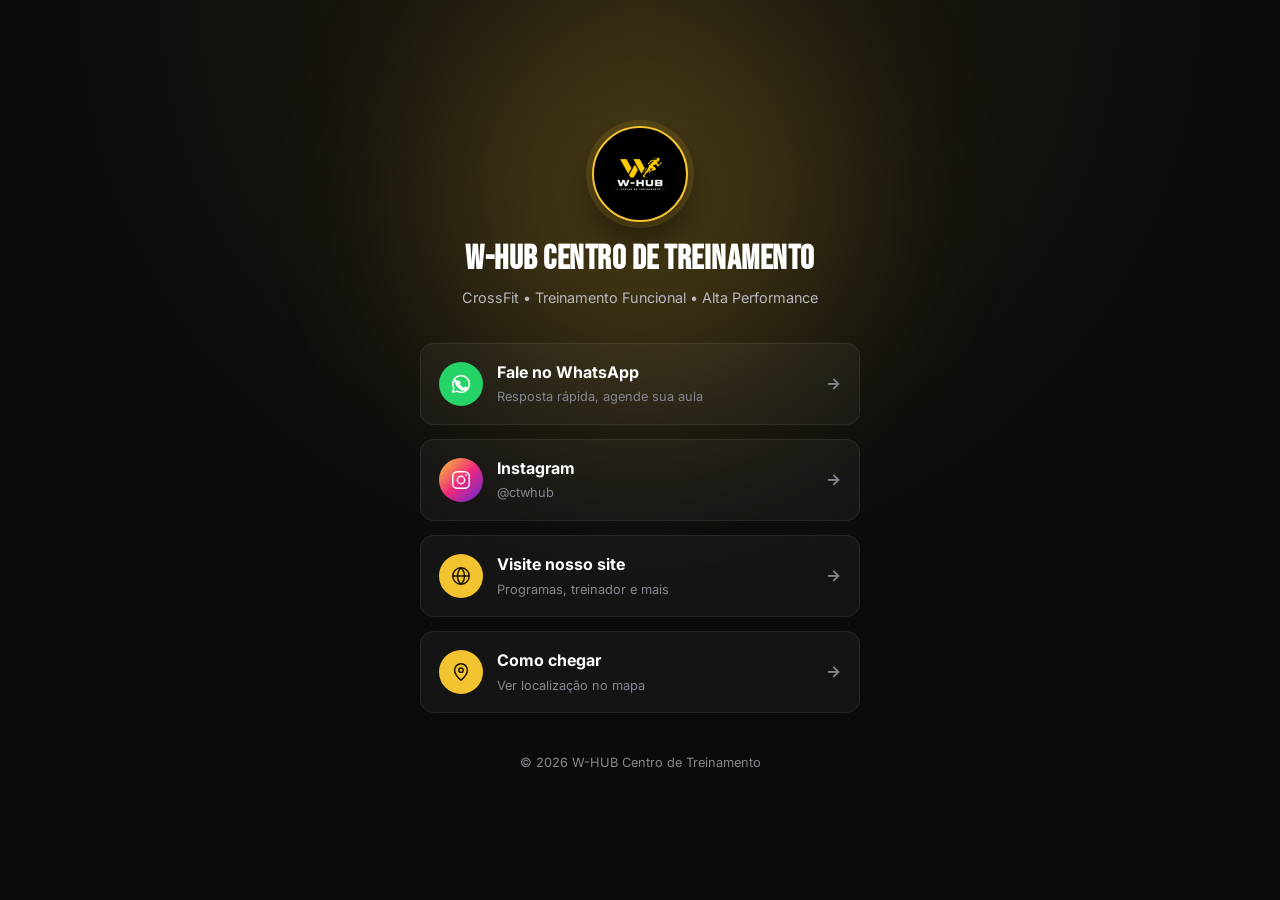
==== links.html @ 791f8880 "Inverte ordem das secoes Comunidade e Treinador; adiciona pagina Links (link-in-bio)" ====
<!DOCTYPE html>
<html lang="pt-BR">
<head>
<meta charset="UTF-8">
<meta name="viewport" content="width=device-width, initial-scale=1.0">
<title>Links | W-HUB Centro de Treinamento</title>
<meta name="description" content="Todos os links úteis da W-HUB Centro de Treinamento: WhatsApp, Instagram, site e localização.">
<link rel="icon" href="assets/img/logo-transparente.png">
<link rel="preconnect" href="https://fonts.googleapis.com">
<link rel="preconnect" href="https://fonts.gstatic.com" crossorigin>
<link href="https://fonts.googleapis.com/css2?family=Bebas+Neue&family=Inter:wght@400;500;600;700;800&display=swap" rel="stylesheet">
<link rel="stylesheet" href="css/styles.css">
<link rel="stylesheet" href="css/links.css">
</head>
<body class="links-page">

<div class="links__glow" aria-hidden="true"></div>

<main class="links">
  <img src="assets/img/logo-transparente.png" alt="W-HUB Centro de Treinamento" class="links__avatar">
  <h1 class="links__name">W-HUB Centro de Treinamento</h1>
  <p class="links__tag">CrossFit &bull; Treinamento Funcional &bull; Alta Performance</p>

  <nav class="links__list">
    <a class="links__item links__item--whatsapp" href="https://wa.me/5564996183179?text=Ol%C3%A1%2C%20vim%20pelo%20link%20da%20bio!" target="_blank" rel="noopener">
      <span class="links__icon">
        <svg viewBox="0 0 24 24" fill="none"><path d="M12 3a9 9 0 0 0-7.8 13.4L3 21l4.7-1.2A9 9 0 1 0 12 3Z" stroke="currentColor" stroke-width="1.6" stroke-linejoin="round"/><path d="M8.5 8.7c.2-.6.6-.6 1-.6h.5c.2 0 .5 0 .7.5s.7 1.7.8 1.9c.1.2.1.4 0 .6-.1.2-.2.3-.4.5-.2.2-.4.4-.2.7.2.4 1 1.5 2 2.3 1.1.9 1.7 1.1 2 1.2.3.1.5.1.6-.1.2-.2.6-.7.8-1 .2-.2.4-.2.6-.1.2.1 1.6.8 1.9 1 .3.1.5.2.6.3.1.2.1 1-.3 1.8-.3.9-1.9 1.6-2.6 1.7-.7.1-1.3.2-2.6-.2-.9-.2-2.5-.8-4.5-2.6-2.3-2-3.5-4.2-3.7-4.6-.2-.5-1-1.5-1-2.9 0-1.3.7-2 1-2.3Z" fill="currentColor"/></svg>
      </span>
      <span class="links__text">
        <strong>Fale no WhatsApp</strong>
        <small>Resposta rápida, agende sua aula</small>
      </span>
      <span class="links__arrow">→</span>
    </a>

    <a class="links__item links__item--instagram" href="https://instagram.com/ctwhub" target="_blank" rel="noopener">
      <span class="links__icon">
        <svg viewBox="0 0 24 24" fill="none"><rect x="3" y="3" width="18" height="18" rx="5" stroke="currentColor" stroke-width="1.6"/><circle cx="12" cy="12" r="4" stroke="currentColor" stroke-width="1.6"/><circle cx="17.5" cy="6.5" r="1" fill="currentColor"/></svg>
      </span>
      <span class="links__text">
        <strong>Instagram</strong>
        <small>@ctwhub</small>
      </span>
      <span class="links__arrow">→</span>
    </a>

    <a class="links__item links__item--site" href="index.html">
      <span class="links__icon">
        <svg viewBox="0 0 24 24" fill="none"><circle cx="12" cy="12" r="9" stroke="currentColor" stroke-width="1.6"/><path d="M3 12h18M12 3c2.5 2.5 3.8 5.7 3.8 9s-1.3 6.5-3.8 9c-2.5-2.5-3.8-5.7-3.8-9S9.5 5.5 12 3Z" stroke="currentColor" stroke-width="1.6"/></svg>
      </span>
      <span class="links__text">
        <strong>Visite nosso site</strong>
        <small>Programas, treinador e mais</small>
      </span>
      <span class="links__arrow">→</span>
    </a>

    <a class="links__item links__item--map" href="https://maps.app.goo.gl/DdHtDX8jve7Gozn39" target="_blank" rel="noopener">
      <span class="links__icon">
        <svg viewBox="0 0 24 24" fill="none"><path d="M12 21s-7-6.1-7-11a7 7 0 1 1 14 0c0 4.9-7 11-7 11Z" stroke="currentColor" stroke-width="1.6" stroke-linejoin="round"/><circle cx="12" cy="10" r="2.4" stroke="currentColor" stroke-width="1.6"/></svg>
      </span>
      <span class="links__text">
        <strong>Como chegar</strong>
        <small>Ver localização no mapa</small>
      </span>
      <span class="links__arrow">→</span>
    </a>
  </nav>

  <footer class="links__footer">
    <p>&copy; 2026 W-HUB Centro de Treinamento</p>
  </footer>
</main>

</body>
</html>
---- css/styles.css ----
/* ===== Tokens ===== */
:root{
  --bg: #0b0b0c;
  --bg-alt: #131316;
  --navy: #10182b;
  --navy-light: #16213e;
  --yellow: #f4c430;
  --yellow-dark: #d9ab12;
  --white: #ffffff;
  --gray: #b7b7bd;
  --gray-dim: #86868f;
  --border: rgba(255,255,255,0.08);
  --radius: 14px;
  --shadow: 0 20px 50px rgba(0,0,0,0.45);
  --font-display: "Bebas Neue", "Arial Narrow", sans-serif;
  --font-body: "Inter", system-ui, -apple-system, sans-serif;
  --container: 1180px;
}

*,*::before,*::after{ box-sizing: border-box; }
html{ scroll-behavior: smooth; }
body{
  margin:0;
  background: var(--bg);
  color: var(--white);
  font-family: var(--font-body);
  line-height: 1.6;
  -webkit-font-smoothing: antialiased;
  overflow-x: hidden;
}
body.nav-locked{ overflow: hidden; }
img,video{ max-width:100%; display:block; }
a{ color:inherit; text-decoration:none; }
ul{ list-style:none; margin:0; padding:0; }
h1,h2,h3{ font-family: var(--font-display); letter-spacing: 0.5px; line-height:1.05; margin:0; }
h2{ font-size: clamp(2rem, 4vw, 2.9rem); }
h3{ font-size: 1.4rem; }
p{ margin:0; }

.container{
  width:100%;
  max-width: var(--container);
  margin: 0 auto;
  padding: 0 24px;
}

/* ===== Buttons ===== */
.btn{
  --cut: 14px;
  display:inline-flex;
  align-items:center;
  justify-content:center;
  gap:8px;
  padding: 15px 30px;
  font-weight: 900;
  font-size: 0.92rem;
  letter-spacing: 0.8px;
  text-transform: uppercase;
  border: none;
  position: relative;
  isolation: isolate;
  overflow: hidden;
  clip-path: polygon(0 0, calc(100% - var(--cut)) 0, 100% var(--cut), 100% 100%, var(--cut) 100%, 0 calc(100% - var(--cut)));
  transition: transform .25s ease, box-shadow .25s ease, background .25s ease, color .25s ease;
  cursor:pointer;
  white-space: nowrap;
}
.btn::before{
  content:"";
  position: absolute;
  inset: 3px;
  clip-path: polygon(0 0, calc(100% - (var(--cut) - 3px)) 0, 100% calc(var(--cut) - 3px), 100% 100%, calc(var(--cut) - 3px) 100%, 0 calc(100% - (var(--cut) - 3px)));
  pointer-events: none;
  z-index: 1;
}
.btn::after{
  content:"";
  position: absolute;
  top: 0; left: -75%;
  width: 45%; height: 100%;
  background: linear-gradient(115deg, transparent 0%, rgba(255,255,255,0.7) 50%, transparent 100%);
  transform: skewX(-22deg);
  transition: left .7s ease;
  pointer-events: none;
  z-index: 3;
}
.btn:hover::after{ left: 130%; }
.btn--primary{
  background: linear-gradient(150deg, #fff4c2 0%, #ffe066 22%, var(--yellow) 55%, #d99e10 85%, var(--yellow-dark) 100%);
  color: #171200;
  text-shadow: 0 1px 0 rgba(255,255,255,0.35);
  box-shadow:
    0 14px 30px rgba(244,196,48,0.4),
    0 2px 0 rgba(255,255,255,0.5) inset,
    0 -3px 6px rgba(23,18,0,0.25) inset;
}
.btn--primary::before{ border: 1px solid rgba(23,18,0,0.25); }
.btn--primary:hover{
  transform: translateY(-3px);
  box-shadow:
    0 20px 38px rgba(244,196,48,0.55),
    0 2px 0 rgba(255,255,255,0.55) inset,
    0 -3px 6px rgba(23,18,0,0.3) inset;
}
.btn--outline{
  background: rgba(255,255,255,0.05);
  color: var(--white);
  box-shadow: 0 2px 0 rgba(255,255,255,0.08) inset;
}
.btn--outline::before{ border: 1.5px solid rgba(255,255,255,0.5); }
.btn--outline:hover{
  background: rgba(255,255,255,0.1);
  transform: translateY(-3px);
  box-shadow: 0 12px 26px rgba(0,0,0,0.35), 0 2px 0 rgba(255,255,255,0.12) inset;
}
.btn--outline:hover::before{ border-color: var(--white); }
.btn--lg{ padding: 17px 36px; font-size: 1.02rem; }

.eyebrow{
  display:inline-block;
  color: var(--yellow);
  font-weight: 700;
  font-size: 0.8rem;
  letter-spacing: 2.5px;
  text-transform: uppercase;
  margin-bottom: 10px;
}
.eyebrow--light{ color: var(--yellow); text-shadow: 0 2px 10px rgba(0,0,0,0.65); }

.link-arrow{
  color: var(--yellow);
  font-weight: 700;
  font-size: 0.95rem;
  transition: gap .2s ease, opacity .2s ease;
}
.link-arrow:hover{ opacity: 0.8; }

.section-head{ text-align:center; max-width: 640px; margin: 0 auto 48px; }
.section-head__desc{ color: var(--gray); margin-top: 12px; font-size: 1.05rem; }

/* ===== Reveal animation ===== */
.reveal{
  opacity: 0;
  transform: translateY(28px);
  transition: opacity .7s ease, transform .7s ease;
}
.reveal.is-visible{ opacity: 1; transform: translateY(0); }

/* ===== Header ===== */
.header{
  position: fixed;
  top:0; left:0; right:0;
  z-index: 1000;
  padding: 18px 0;
  background: transparent;
  transition: background .3s ease, padding .3s ease, box-shadow .3s ease;
}
.header.is-scrolled{
  background: rgba(11,11,12,0.92);
  backdrop-filter: blur(10px);
  padding: 12px 0;
  box-shadow: 0 8px 24px rgba(0,0,0,0.35);
  border-bottom: 1px solid var(--border);
}
.header__inner{
  display:flex;
  align-items:center;
  justify-content: space-between;
  gap: 24px;
}
.logo{ display:inline-block; }
.logo img{
  height: 44px;
  width: auto;
  opacity: 0;
  will-change: opacity;
}
.nav{
  display:flex;
  align-items:center;
  gap: 32px;
  margin: 0 auto;
}
.nav__link{
  font-size: 0.92rem;
  font-weight: 600;
  color: var(--gray);
  transition: color .2s ease;
  position: relative;
}
.nav__link:hover{ color: var(--white); }
.nav__link::after{
  content:"";
  position:absolute; left:0; bottom:-6px;
  width:0; height:2px; background: var(--yellow);
  transition: width .25s ease;
}
.nav__link:hover::after{ width:100%; }

.header__cta{ padding: 11px 22px; font-size: 0.88rem; }

.nav__toggle{
  display:none;
  flex-direction:column;
  justify-content:center;
  gap:5px;
  width: 42px; height:42px;
  background: rgba(255,255,255,0.06);
  border:1px solid var(--border);
  border-radius: 8px;
  cursor:pointer;
}
.nav__toggle span{
  display:block;
  width: 20px; height:2px;
  background: var(--white);
  margin: 0 auto;
  transition: transform .25s ease, opacity .25s ease;
}
.nav__toggle.is-open span:nth-child(1){ transform: translateY(7px) rotate(45deg); }
.nav__toggle.is-open span:nth-child(2){ opacity:0; }
.nav__toggle.is-open span:nth-child(3){ transform: translateY(-7px) rotate(-45deg); }

/* ===== Hero ===== */
.hero{
  position: relative;
  min-height: 100vh;
  display: flex;
  align-items: center;
  overflow: hidden;
  background: var(--bg);
}
.hero__video{
  position: absolute; inset: 0;
  width: 100%; height: 100%;
  object-fit: cover;
  object-position: center center;
  z-index: 0;
}
@media (max-width: 760px){
  /* a foto é bem larga e o atleta fica à direita do quadro; num recorte
     estreito de celular, o centro puro mostra só a perna dele */
  .hero__video{ object-position: 74% 20%; }
}
.hero__overlay{
  position: absolute; inset: 0;
  background:
    linear-gradient(100deg, rgba(11,11,12,0.78) 0%, rgba(11,11,12,0.45) 40%, rgba(11,11,12,0.14) 64%, rgba(11,11,12,0.05) 100%),
    linear-gradient(180deg, rgba(11,11,12,0.32) 0%, rgba(11,11,12,0) 30%, rgba(11,11,12,0) 66%, rgba(11,11,12,0.55) 100%);
  z-index: 1;
}
.hero__glow{
  position: absolute;
  top: 6%; right: 4%;
  width: 44vw; max-width: 600px; aspect-ratio: 1/1;
  background: radial-gradient(circle, rgba(244,196,48,0.4) 0%, rgba(244,196,48,0.1) 45%, transparent 72%);
  filter: blur(50px);
  z-index: 1;
  animation: backstageGlow 5s ease-in-out infinite;
}

.hero__row{
  position: relative;
  z-index: 3;
  display: flex;
  align-items: center;
  justify-content: space-between;
  gap: 50px;
  padding-top: 90px;
}
.hero__content{
  flex: 1 1 560px;
  max-width: 640px;
}

/* -- vitrine de vídeo que "voa" do hero para os pilares -- */
.showcase-slot{
  position: relative;
  flex: 0 0 auto;
  width: min(280px, 30vw);
  min-width: 220px;
  aspect-ratio: 9/16;
}
#pillarsSlot{
  width: min(330px, 34vw);
  min-width: 250px;
}
.flying-card{
  position: relative;
  width: 100%;
  height: 100%;
  animation: backstageFloat 5s ease-in-out infinite;
}
.flying-card.is-flying{
  position: fixed;
  top: 0; left: 0;
  margin: 0;
  animation: none;
  z-index: 500;
  will-change: transform;
}
.flying-card__glow{
  position: absolute;
  inset: -10%;
  background: radial-gradient(circle, rgba(244,196,48,0.35) 0%, rgba(244,196,48,0.08) 45%, transparent 72%);
  filter: blur(30px);
  z-index: 0;
  animation: backstageGlow 4s ease-in-out infinite;
}
.flying-card__frame{
  position: absolute;
  inset: 0;
  z-index: 1;
  padding: 3px;
  border-radius: 28px;
  isolation: isolate;
}
.flying-card__frame::before{
  content:"";
  position: absolute;
  inset: -3px;
  border-radius: inherit;
  background: conic-gradient(from 0deg, var(--yellow), transparent 25%, transparent 65%, var(--yellow-dark), var(--yellow));
  animation: backstageSpin 5s linear infinite;
  z-index: -1;
}
.flying-card__frame-inner{
  position: relative;
  width:100%; height:100%;
  border-radius: 25px;
  overflow: hidden;
  background: #000;
  box-shadow: 0 25px 60px rgba(0,0,0,0.55);
}
.flying-card__frame-inner video{ width:100%; height:100%; object-fit:cover; }
.flying-card__frame-inner::after{
  content:"";
  position:absolute; inset:0;
  background: radial-gradient(ellipse at center, transparent 55%, rgba(0,0,0,0.55) 100%);
  pointer-events:none;
}
.flying-card__badge{
  position:absolute;
  top: 14px; left: 14px;
  z-index: 2;
  display:flex; align-items:center; gap:7px;
  background: rgba(0,0,0,0.55);
  backdrop-filter: blur(6px);
  border: 1px solid rgba(255,255,255,0.15);
  color: var(--white);
  font-size: 0.62rem;
  font-weight: 800;
  letter-spacing: 1px;
  text-transform: uppercase;
  padding: 5px 11px;
  border-radius: 999px;
}
.flying-card__badge .dot{
  width:6px; height:6px;
  border-radius:50%;
  background: #ff3b3b;
  box-shadow: 0 0 8px #ff3b3b;
  animation: backstagePulseDot 1.4s ease-in-out infinite;
}
.flying-card__corner{
  position:absolute;
  width: 28px; height: 28px;
  border: 2px solid var(--yellow);
  opacity: 0.75;
  z-index: 0;
}
.flying-card__corner--tl{ top:-12px; left:-12px; border-right:none; border-bottom:none; border-radius: 8px 0 0 0; }
.flying-card__corner--br{ bottom:-12px; right:-12px; border-left:none; border-top:none; border-radius: 0 0 8px 0; }

@media (max-width: 560px){
  .showcase-slot{ width: min(220px, 58vw); min-width: 190px; }
  #pillarsSlot{ width: min(250px, 64vw); min-width: 210px; }
}
.hero-logo{
  height: clamp(64px, 8vw, 108px);
  width: auto;
  margin-bottom: 28px;
  filter: drop-shadow(0 14px 30px rgba(0,0,0,0.55));
  will-change: opacity, transform;
}
.hero__title{
  font-size: clamp(2.8rem, 7vw, 5.4rem);
  color: var(--white);
  text-transform: uppercase;
  text-shadow: 0 6px 24px rgba(0,0,0,0.6);
}
.hero__title br{ display:block; }
.hero__subtitle{
  color: var(--gray);
  font-size: 1.1rem;
  max-width: 520px;
  margin: 22px 0 34px;
  text-shadow: 0 2px 10px rgba(0,0,0,0.6);
}
.hero__actions{ display:flex; gap:16px; flex-wrap:wrap; }

.hero__scroll{
  position:absolute;
  bottom: 30px; left:50%;
  transform: translateX(-50%);
  z-index: 2;
  width: 26px; height:42px;
  border: 2px solid rgba(255,255,255,0.5);
  border-radius: 20px;
}
.hero__scroll span{
  position:absolute; top:6px; left:50%;
  width:4px; height:8px;
  background: var(--yellow);
  border-radius: 2px;
  transform: translateX(-50%);
  animation: scrollDot 1.6s infinite;
}
@keyframes scrollDot{
  0%{ opacity:1; top:6px; }
  70%{ opacity:0; top:20px; }
  100%{ opacity:0; top:6px; }
}

/* ===== Pillars ===== */
.pillars{
  position: relative;
  overflow: hidden;
  background: var(--bg);
  padding: 90px 0;
  border-bottom: 1px solid var(--border);
}
.pillars__glow{
  position: absolute;
  top: -20%; right: -8%;
  width: 46vw; max-width: 560px; aspect-ratio: 1/1;
  background: radial-gradient(circle, rgba(244,196,48,0.12) 0%, transparent 70%);
  filter: blur(60px);
  z-index: 0;
  pointer-events: none;
}
.pillars__row{
  position: relative;
  z-index: 2;
  display: flex;
  align-items: center;
  justify-content: space-between;
  gap: 50px;
}
.pillars__icons{
  flex: 1 1 auto;
  display:grid;
  grid-template-columns: repeat(2, 1fr);
  gap: 32px 40px;
}
.pillar__icon{
  width: 52px; height:52px;
  color: var(--yellow);
  margin-bottom: 18px;
}
.pillar h3{ margin-bottom: 10px; font-family: var(--font-body); font-weight:800; font-size:1.15rem; letter-spacing:0; text-transform: none; }
.pillar p{ color: var(--gray); font-size: 0.95rem; }

/* ===== Programs ===== */
.programs{ background: var(--bg-alt); padding: 100px 0; }
.programs__grid{
  display:grid;
  grid-template-columns: repeat(4, 1fr);
  gap: 24px;
}
.program-card{
  background: var(--bg);
  border: 1px solid var(--border);
  border-radius: var(--radius);
  overflow:hidden;
  transition: transform .3s ease, box-shadow .3s ease, border-color .3s ease;
}
.program-card:hover{
  transform: translateY(-8px);
  box-shadow: var(--shadow);
  border-color: rgba(244,196,48,0.35);
}
.program-card__img{ height: 190px; overflow:hidden; }
.program-card__img img{ width:100%; height:100%; object-fit:cover; transition: transform .5s ease; }
.program-card:hover .program-card__img img{ transform: scale(1.08); }
.program-card__body{ padding: 22px; }
.program-card__body h3{ font-family: var(--font-body); font-weight:800; font-size:1.15rem; letter-spacing:0; text-transform:none; margin-bottom:10px; }
.program-card__body p{ color: var(--gray); font-size: 0.92rem; margin-bottom: 16px; min-height: 66px; }

/* ===== Transformation (antes/depois) ===== */
.transformation{ background: var(--bg); padding: 110px 0; overflow: hidden; }
.transformation__compare{
  display:flex;
  align-items:center;
  justify-content:center;
  gap: 36px;
  max-width: 1080px;
  margin: 0 auto;
}
.transformation__frame{
  margin:0;
  flex: 1;
  position:relative;
  border-radius: var(--radius);
  overflow:hidden;
  border: 1px solid var(--border);
  box-shadow: 0 30px 60px rgba(0,0,0,0.5);
  background: #000;
  transition: transform .4s ease, box-shadow .4s ease, border-color .4s ease;
}
.transformation__frame:hover{
  transform: translateY(-6px);
  box-shadow: 0 40px 70px rgba(0,0,0,0.6);
  border-color: rgba(244,196,48,0.35);
}
.transformation__frame img{
  width:100%;
  aspect-ratio: 1 / 1;
  object-fit: cover;
  transition: transform .6s ease;
}
.transformation__frame:hover img{ transform: scale(1.06); }
.transformation__frame figcaption{
  position:absolute; bottom:20px; left:20px;
  background: var(--yellow);
  color:#171200;
  font-weight:800;
  font-size:0.82rem;
  letter-spacing:1.5px;
  text-transform:uppercase;
  padding: 7px 16px;
  border-radius: 999px;
  box-shadow: 0 8px 20px rgba(244,196,48,0.35);
}
.transformation__arrow{
  flex-shrink:0;
  width: 56px; height:56px;
  border-radius:50%;
  background: var(--yellow);
  color:#171200;
  display:flex; align-items:center; justify-content:center;
  box-shadow: 0 10px 26px rgba(244,196,48,0.4);
  animation: transformationArrowPulse 2.2s ease-in-out infinite;
}
@keyframes transformationArrowPulse{
  0%,100%{ transform: scale(1); }
  50%{ transform: scale(1.1); }
}

/* -- entrada em sequência, tipo apresentação -- */
.transformation__frame.reveal,
.transformation__arrow.reveal{
  opacity: 0;
  transform: translateY(80px) scale(0.92);
  transition: opacity .9s cubic-bezier(0.16,1,0.3,1), transform .9s cubic-bezier(0.16,1,0.3,1);
}
.transformation__frame.reveal.is-visible,
.transformation__arrow.reveal.is-visible{
  opacity: 1;
  transform: translateY(0) scale(1);
}
.transformation__frame.reveal:nth-of-type(1){ transition-delay: 0ms; }
.transformation__arrow.reveal{ transition-delay: 200ms; }
.transformation__frame.reveal:nth-of-type(2){ transition-delay: 380ms; }
.transformation__frame.reveal.is-visible:hover{ transform: translateY(-6px) scale(1); }
.transformation__arrow svg{ width:24px; height:24px; }

/* ===== Coach ===== */
.coach{ background: var(--bg-alt); padding: 110px 0; }
.coach__inner{
  display:grid;
  grid-template-columns: 420px 1fr;
  gap: 60px;
  align-items:center;
}

/* -- vitrine do treinador: recorte sem fundo, borda giratória, glow e "piso" -- */
.coach__showcase{
  position: relative;
  animation: backstageFloat 6s ease-in-out infinite;
}
.coach__panel{
  position: relative;
  z-index: 1;
  height: 520px;
  padding: 3px;
  border-radius: var(--radius);
  isolation: isolate;
}
.coach__panel::before{
  content:"";
  position: absolute;
  inset: -3px;
  border-radius: inherit;
  background: conic-gradient(from 0deg, var(--yellow), transparent 25%, transparent 65%, var(--yellow-dark), var(--yellow));
  animation: backstageSpin 7s linear infinite;
  z-index: -1;
}
.coach__panel-inner{
  position: relative;
  height: 100%;
  display: flex;
  align-items: flex-end;
  justify-content: center;
  overflow: hidden;
  border-radius: calc(var(--radius) - 3px);
  background:
    radial-gradient(ellipse at 58% 22%, rgba(244,196,48,0.14) 0%, transparent 62%),
    linear-gradient(160deg, #0b0b0c 0%, #151b2e 55%, #0b0b0c 100%);
  box-shadow: 0 30px 60px rgba(0,0,0,0.55);
}
.coach__glow{
  position: absolute;
  top: -4%; left: 50%;
  transform: translateX(-50%);
  width: 80%;
  aspect-ratio: 1/1;
  background: radial-gradient(circle, rgba(244,196,48,0.55) 0%, rgba(244,196,48,0.12) 50%, transparent 76%);
  filter: blur(38px);
  z-index: 0;
  animation: backstageGlow 5s ease-in-out infinite;
}
.coach__watermark{
  position: absolute;
  top: 6%; left: 50%;
  transform: translateX(-50%);
  font-family: var(--font-display);
  font-size: clamp(2.6rem, 7vw, 4.6rem);
  letter-spacing: 4px;
  color: rgba(255,255,255,0.06);
  z-index: 0;
  white-space: nowrap;
  pointer-events: none;
}
.coach__badge{
  position: absolute;
  top: 16px; left: 16px;
  z-index: 2;
  display:flex; align-items:center; gap:7px;
  background: rgba(0,0,0,0.55);
  backdrop-filter: blur(6px);
  border: 1px solid rgba(255,255,255,0.15);
  color: var(--white);
  font-size: 0.66rem;
  font-weight: 800;
  letter-spacing: 1px;
  text-transform: uppercase;
  padding: 6px 12px;
  border-radius: 999px;
}
.coach__badge .dot{
  width:7px; height:7px;
  border-radius:50%;
  background: var(--yellow);
  box-shadow: 0 0 8px var(--yellow);
  animation: backstagePulseDot 1.8s ease-in-out infinite;
}
.coach__cutout{
  position: relative;
  z-index: 1;
  height: 95%;
  width: 100%;
  object-fit: contain;
  object-position: bottom center;
  filter: drop-shadow(0 26px 30px rgba(0,0,0,0.6));
  mask-image: linear-gradient(to bottom, black 0%, black 80%, transparent 97%);
  -webkit-mask-image: linear-gradient(to bottom, black 0%, black 80%, transparent 97%);
}
.coach__floor{
  position: absolute;
  bottom: 7%; left: 50%;
  transform: translateX(-50%);
  width: 52%;
  height: 20px;
  border-radius: 50%;
  background: radial-gradient(ellipse, rgba(0,0,0,0.65) 0%, transparent 74%);
  filter: blur(2px);
  z-index: 0;
}
.coach__corner{
  position:absolute;
  width: 28px; height: 28px;
  border: 2px solid var(--yellow);
  opacity: 0.75;
  z-index: 0;
}
.coach__corner--tl{ top:-12px; left:-12px; border-right:none; border-bottom:none; border-radius: 8px 0 0 0; }
.coach__corner--br{ bottom:-12px; right:-12px; border-left:none; border-top:none; border-radius: 0 0 8px 0; }

.coach__tags{ display:flex; flex-wrap:wrap; gap:10px; margin: 18px 0 4px; }
.coach__tags span{
  padding: 6px 14px;
  border-radius: 999px;
  border: 1px solid rgba(244,196,48,0.4);
  color: var(--yellow);
  font-size: 0.76rem;
  font-weight: 700;
  letter-spacing: 0.5px;
  text-transform: uppercase;
}
.coach__text p{ color: var(--gray); font-size: 1.05rem; margin: 18px 0 28px; max-width: 520px; }

/* ===== Community ===== */
.community{ background: var(--navy); padding: 100px 0; position:relative; }
.community__inner{
  display:grid;
  grid-template-columns: 1fr 1fr;
  gap: 60px;
  align-items:center;
}
.community__intro p{ color: var(--gray); font-size: 1.05rem; margin: 18px 0 28px; max-width: 480px; }
.community__img{
  width: 100%;
  max-width: 380px;
  border-radius: var(--radius);
  border: 1px solid rgba(255,255,255,0.1);
  box-shadow: var(--shadow);
}
.community__reviews{ display:flex; flex-direction:column; gap: 18px; }
.review-card{
  background: rgba(255,255,255,0.04);
  border: 1px solid rgba(255,255,255,0.08);
  border-radius: var(--radius);
  padding: 24px;
}
.stars{ color: var(--yellow); letter-spacing: 3px; margin-bottom: 12px; font-size: 0.95rem; }
.review-card p{ color: #d8d8de; font-size: 0.95rem; font-style: italic; margin-bottom: 14px; }
.review-card__author{ font-weight: 700; font-size: 0.85rem; color: var(--yellow); text-transform: uppercase; letter-spacing: 1px; }

/* ===== About ===== */
.about{ background: var(--bg); padding: 100px 0; }
.about__inner{
  display:grid;
  grid-template-columns: 1fr 1fr;
  gap: 60px;
  align-items:center;
}
.about__img{ border-radius: var(--radius); overflow:hidden; border: 1px solid var(--border); box-shadow: var(--shadow); }
.about__img img{ width:100%; height: 420px; object-fit:cover; }
.about__text p{ color: var(--gray); font-size: 1.05rem; margin: 18px 0 22px; max-width: 520px; }
.about__list{ margin-bottom: 26px; }
.about__list li{
  color: var(--white);
  font-weight: 600;
  padding: 10px 0 10px 30px;
  position: relative;
  border-bottom: 1px solid var(--border);
}
.about__list li::before{
  content:"✓";
  position:absolute; left:0; top:10px;
  color: var(--yellow);
  font-weight:800;
}

@keyframes backstageFloat{
  0%,100%{ transform: translateY(0); }
  50%{ transform: translateY(-14px); }
}
@keyframes backstageGlow{
  0%,100%{ opacity: 0.6; transform: scale(1); }
  50%{ opacity: 1; transform: scale(1.08); }
}
@keyframes backstageSpin{
  to{ transform: rotate(360deg); }
}
@keyframes backstagePulseDot{
  0%,100%{ opacity:1; }
  50%{ opacity:.25; }
}

/* ===== Instagram feed (carrossel) ===== */
.feed{ background: var(--bg-alt); padding: 100px 0 110px; }
.feed .section-head{ margin-bottom: 50px; }
.feed__handle{ transition: color .2s ease; }
.feed__handle:hover{ color: var(--yellow); }

.feed__carousel{
  display:flex;
  align-items:center;
  gap: 18px;
  max-width: 1300px;
  margin: 0 auto;
  padding: 0 24px;
}
.feed__viewport{
  flex: 1 1 auto;
  overflow: hidden;
  padding: 24px 0;
}
.feed__track{
  display:flex;
  align-items: center;
  gap: 20px;
  transition: transform .55s cubic-bezier(0.16,1,0.3,1);
  will-change: transform;
}
.feed__slide{
  position: relative;
  flex: 0 0 auto;
  aspect-ratio: 1/1;
  border-radius: var(--radius);
  overflow: hidden;
  transform: scale(0.86);
  opacity: 0.5;
  transition: transform .55s cubic-bezier(0.16,1,0.3,1), opacity .55s ease, box-shadow .55s ease;
}
.feed__slide img, .feed__slide video{
  width:100%; height:100%; object-fit:cover;
  transition: transform .5s ease;
}
.feed__slide.is-active{
  transform: scale(1.08);
  opacity: 1;
  z-index: 2;
  box-shadow: 0 30px 60px rgba(0,0,0,0.55);
}
.feed__slide:hover img, .feed__slide:hover video{ transform: scale(1.08); }
.feed__slide--video::after{
  content:"";
  position:absolute; inset:0;
  background: rgba(0,0,0,0.15);
  pointer-events:none;
}

.feed__nav{
  flex-shrink: 0;
  width: 50px; height: 50px;
  border-radius: 50%;
  background: var(--yellow);
  color: #171200;
  border: none;
  display:flex; align-items:center; justify-content:center;
  cursor: pointer;
  box-shadow: 0 10px 24px rgba(244,196,48,0.35);
  transition: transform .25s ease, background .25s ease, opacity .25s ease, box-shadow .25s ease;
}
.feed__nav svg{ width:22px; height:22px; }
.feed__nav:hover{ background: var(--yellow-dark); transform: scale(1.08); }
.feed__nav:disabled{
  opacity: 0.3;
  cursor: not-allowed;
  box-shadow: none;
  transform: none;
}

/* ===== CTA final ===== */
.cta-final{
  background: linear-gradient(120deg, var(--navy) 0%, var(--bg) 100%);
  padding: 90px 0;
  text-align:center;
}
.cta-final__inner{ max-width: 620px; margin:0 auto; }
.cta-final h2{ margin-bottom: 16px; text-transform: uppercase; font-size: clamp(1.9rem, 4vw, 2.6rem); }
.cta-final p{ color: var(--gray); font-size: 1.05rem; margin-bottom: 30px; }

/* ===== Footer ===== */
.footer{ background: #060607; padding: 80px 0 0; border-top: 1px solid var(--border); }
.footer__grid{
  display:grid;
  grid-template-columns: 1.4fr 1fr 1fr 1fr;
  gap: 40px;
  padding-bottom: 56px;
}
.footer__logo{ height: 40px; margin-bottom: 18px; }
.footer__brand p{ color: var(--gray-dim); font-size: 0.92rem; max-width: 280px; margin-bottom: 22px; }
.footer__social{ display:flex; gap: 12px; }
.footer__social a{
  width: 38px; height:38px;
  border-radius: 50%;
  border: 1px solid var(--border);
  display:flex; align-items:center; justify-content:center;
  color: var(--gray);
  transition: background .2s ease, color .2s ease, border-color .2s ease;
}
.footer__social a svg{ width:18px; height:18px; }
.footer__social a:hover{ background: var(--yellow); color:#171200; border-color: var(--yellow); }

.footer__col h4{
  font-family: var(--font-body);
  font-weight: 800;
  font-size: 0.85rem;
  text-transform: uppercase;
  letter-spacing: 1.5px;
  color: var(--white);
  margin-bottom: 18px;
}
.footer__col{ display:flex; flex-direction:column; gap: 12px; }
.footer__col a{ color: var(--gray-dim); font-size: 0.92rem; transition: color .2s ease; }
.footer__col a:hover{ color: var(--yellow); }
.footer__final-cta{ margin-top: 8px; align-self:flex-start; padding: 10px 20px; font-size: 0.85rem; }

.footer__map{
  border-radius: var(--radius);
  overflow: hidden;
  border: 1px solid var(--border);
  filter: grayscale(0.35) contrast(0.9) brightness(0.9);
  transition: filter .3s ease;
}
.footer__map:hover{ filter: grayscale(0) contrast(1) brightness(1); }
.footer__map iframe{ display:block; }

.footer__bottom{
  border-top: 1px solid var(--border);
  padding: 22px 0;
  text-align:center;
}
.footer__bottom p{ color: var(--gray-dim); font-size: 0.82rem; }

/* ===== WhatsApp float button ===== */
.whatsapp-float{
  position: fixed;
  bottom: 24px; right: 24px;
  width: 58px; height: 58px;
  background: #25D366;
  border-radius: 50%;
  display:flex; align-items:center; justify-content:center;
  color: #fff;
  box-shadow: 0 10px 28px rgba(37,211,102,0.45);
  z-index: 999;
  transition: transform .25s ease;
  animation: floatPulse 2.6s infinite;
}
.whatsapp-float svg{ width:28px; height:28px; }
.whatsapp-float:hover{ transform: scale(1.08); }
@keyframes floatPulse{
  0%,100%{ box-shadow: 0 10px 28px rgba(37,211,102,0.45); }
  50%{ box-shadow: 0 10px 28px rgba(37,211,102,0.75); }
}

/* ===== Responsive ===== */
@media (max-width: 1024px){
  /* menu completo (6 links + CTA) não cabe com folga entre ~860-1024px;
     ativa o menu mobile já aqui, no mesmo ponto em que o resto do site
     empilha, evitando qualquer corte silencioso do header. */
  .nav{
    position: fixed;
    top: 0; right: 0;
    margin: 0;
    height: 100vh;
    width: min(320px, 80vw);
    background: rgba(11,11,12,0.98);
    backdrop-filter: blur(10px);
    flex-direction: column;
    align-items: flex-start;
    justify-content: center;
    gap: 26px;
    padding: 40px 36px;
    transform: translateX(100%);
    transition: transform .35s ease;
    border-left: 1px solid var(--border);
    z-index: 1002;
    overflow-y: auto;
  }
  .nav.is-open{ transform: translateX(0); }
  .nav__link{ font-size: 1.1rem; }
  .nav__toggle{ display:flex; position: relative; z-index: 1003; }
  .header__cta{ display:none; }

  .nav__overlay{
    position: fixed;
    inset: 0;
    background: rgba(0,0,0,0.55);
    z-index: 1001;
    opacity: 0;
    visibility: hidden;
    transition: opacity .35s ease, visibility 0s linear .35s;
  }
  .nav__overlay.is-open{
    opacity: 1;
    visibility: visible;
    transition: opacity .35s ease, visibility 0s linear 0s;
  }

  .hero__row{ flex-direction: column; text-align: center; gap: 40px; padding-top: 110px; }
  .hero__content{ flex: 0 1 auto; width: 100%; max-width: 620px; }
  .hero__actions{ justify-content: center; }
  .flying-card__corner{ display: none; }

  .pillars__row{ flex-direction: column; }
  .pillars__icons{ width: 100%; }
  #pillarsSlot{ order: -1; margin-bottom: 8px; }
  .programs__grid{ grid-template-columns: repeat(2, 1fr); }
  .coach__inner{ grid-template-columns: 1fr; }
  .coach__showcase{ max-width: 420px; margin: 0 auto; }
  .coach__panel{ height: 420px; }
  .coach__corner{ display: none; }
  .community__inner{ grid-template-columns: 1fr; }
  .about__inner{ grid-template-columns: 1fr; }
  .about__inner .about__img{ order:-1; }
  .footer__grid{ grid-template-columns: 1fr 1fr; }
}

@media (max-width: 860px){
  .transformation__compare{ flex-direction: column; }
  .transformation__arrow svg{ transform: rotate(90deg); }
}

@media (max-width: 640px){
  .pillars__icons{ grid-template-columns: 1fr; }
  .programs__grid{ grid-template-columns: 1fr; }
  .footer__grid{ grid-template-columns: 1fr; }
  .hero__actions{ flex-direction: column; align-items: stretch; }
  .hero__actions .btn{ text-align:center; }
  .coach__showcase{ max-width: 320px; }
  .coach__panel{ height: 360px; }
  .feed__carousel{ gap: 10px; padding: 0 12px; }
  .feed__nav{ width: 42px; height: 42px; }
  .feed__nav svg{ width: 18px; height: 18px; }

  /* respiro proporcional pro mobile: as seções usavam o mesmo padding
     grande do desktop (90-110px), deixando tudo apertado numa tela pequena */
  .pillars{ padding: 56px 0; }
  .programs{ padding: 64px 0; }
  .transformation{ padding: 64px 0; }
  .coach{ padding: 64px 0; }
  .community{ padding: 64px 0; }
  .about{ padding: 64px 0; }
  .feed{ padding: 64px 0 72px; }
  .cta-final{ padding: 56px 0; }
  .section-head{ margin-bottom: 34px; }
  .hero__title{ letter-spacing: 0.2px; }
  .hero__subtitle{ line-height: 1.7; }
}

@media (max-width: 380px){
  .container{ padding: 0 16px; }
  .feed__carousel{ padding: 0 8px; gap: 8px; }
  .btn{ padding: 13px 22px; font-size: 0.82rem; }
}
---- css/links.css ----
/* ===== Página Links (link-in-bio) ===== */
body.links-page{
  min-height: 100vh;
  display: flex;
  align-items: center;
  justify-content: center;
  background:
    radial-gradient(circle at 50% 0%, rgba(244,196,48,0.1) 0%, transparent 55%),
    var(--bg);
  padding: 60px 20px;
  overflow-x: hidden;
}

.links__glow{
  position: fixed;
  top: -10%;
  left: 50%;
  transform: translateX(-50%);
  width: min(600px, 90vw);
  aspect-ratio: 1/1;
  background: radial-gradient(circle, rgba(244,196,48,0.25) 0%, transparent 70%);
  filter: blur(60px);
  z-index: 0;
  pointer-events: none;
}

.links{
  position: relative;
  z-index: 1;
  width: 100%;
  max-width: 440px;
  display: flex;
  flex-direction: column;
  align-items: center;
  text-align: center;
}

.links__avatar{
  width: 96px;
  height: 96px;
  object-fit: contain;
  padding: 14px;
  border-radius: 50%;
  background: #000;
  border: 2px solid var(--yellow);
  box-shadow: 0 0 0 6px rgba(244,196,48,0.12), 0 20px 40px rgba(0,0,0,0.5);
  margin-bottom: 20px;
}

.links__name{
  font-family: var(--font-display);
  font-size: clamp(1.6rem, 6vw, 2.1rem);
  letter-spacing: 0.5px;
  color: var(--white);
  text-transform: uppercase;
  margin-bottom: 8px;
}

.links__tag{
  color: var(--gray);
  font-size: 0.9rem;
  margin-bottom: 34px;
}

.links__list{
  display: flex;
  flex-direction: column;
  gap: 14px;
  width: 100%;
}

.links__item{
  display: flex;
  align-items: center;
  gap: 14px;
  width: 100%;
  padding: 16px 18px;
  background: rgba(255,255,255,0.04);
  border: 1px solid var(--border);
  border-radius: var(--radius);
  transition: transform .25s ease, background .25s ease, border-color .25s ease, box-shadow .25s ease;
}
.links__item:hover{
  transform: translateY(-3px);
  background: rgba(255,255,255,0.07);
  border-color: rgba(244,196,48,0.4);
  box-shadow: 0 14px 28px rgba(0,0,0,0.35);
}

.links__icon{
  flex-shrink: 0;
  width: 44px;
  height: 44px;
  border-radius: 50%;
  display: flex;
  align-items: center;
  justify-content: center;
  background: var(--yellow);
  color: #171200;
}
.links__icon svg{ width: 22px; height: 22px; }

.links__item--instagram .links__icon{ background: linear-gradient(135deg, #f9ce34, #ee2a7b, #6228d7); color: #fff; }
.links__item--whatsapp .links__icon{ background: #25D366; color: #fff; }

.links__text{
  flex: 1 1 auto;
  display: flex;
  flex-direction: column;
  text-align: left;
  gap: 2px;
}
.links__text strong{ color: var(--white); font-size: 1rem; font-weight: 700; }
.links__text small{ color: var(--gray-dim); font-size: 0.8rem; }

.links__arrow{
  flex-shrink: 0;
  color: var(--gray-dim);
  font-weight: 700;
  transition: transform .25s ease, color .25s ease;
}
.links__item:hover .links__arrow{ transform: translateX(4px); color: var(--yellow); }

.links__footer{ margin-top: 40px; }
.links__footer p{ color: var(--gray-dim); font-size: 0.8rem; }

@media (max-width: 380px){
  .links__item{ padding: 14px; gap: 12px; }
  .links__icon{ width: 40px; height: 40px; }
}
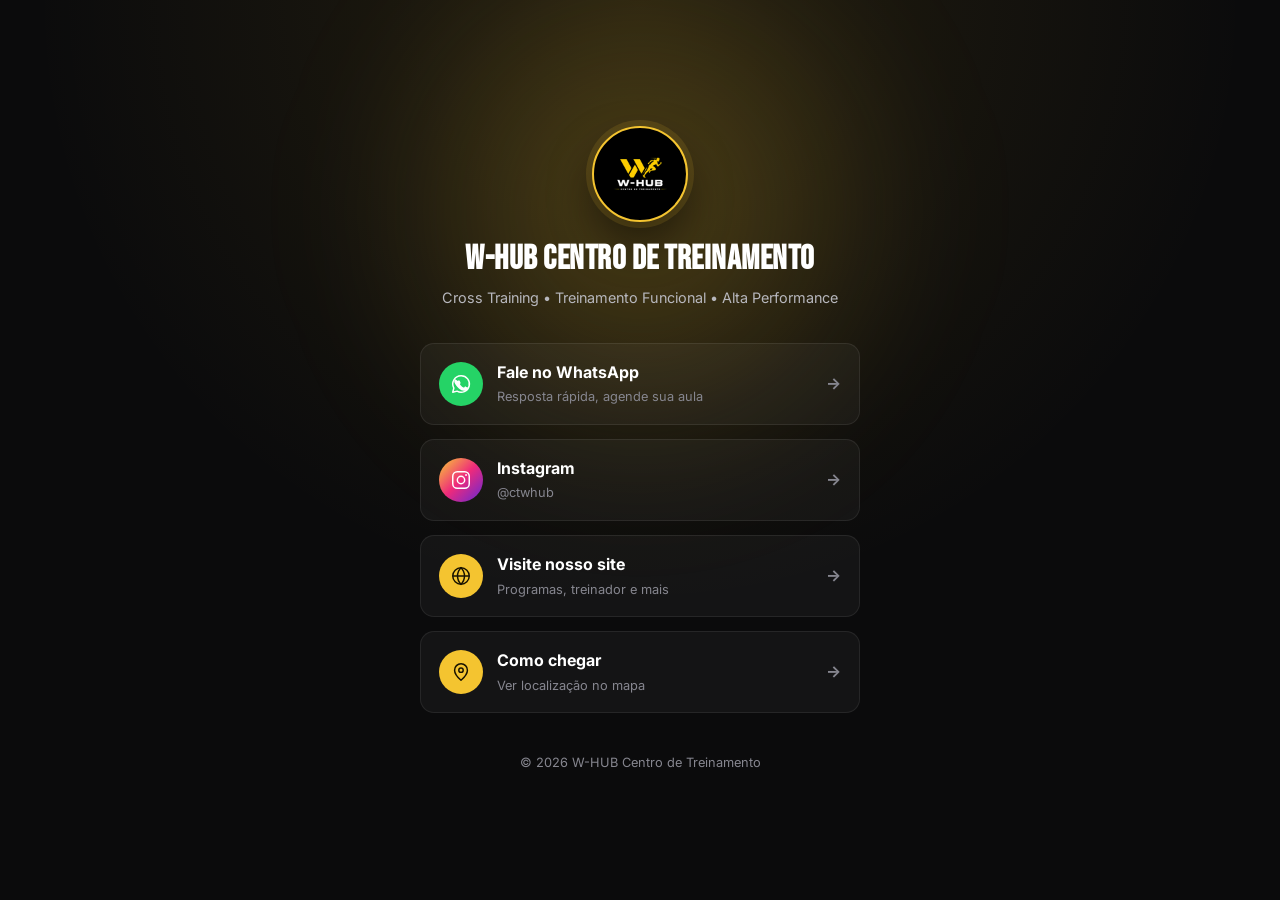
==== commit 86806dd7: "Renomeia CrossFit para Cross Training em todo o site; adiciona aba Links no menu" ====
--- a/links.html
+++ b/links.html
@@ -19,7 +19,7 @@
 <main class="links">
   <img src="assets/img/logo-transparente.png" alt="W-HUB Centro de Treinamento" class="links__avatar">
   <h1 class="links__name">W-HUB Centro de Treinamento</h1>
-  <p class="links__tag">CrossFit &bull; Treinamento Funcional &bull; Alta Performance</p>
+  <p class="links__tag">Cross Training &bull; Treinamento Funcional &bull; Alta Performance</p>
 
   <nav class="links__list">
     <a class="links__item links__item--whatsapp" href="https://wa.me/5564996183179?text=Ol%C3%A1%2C%20vim%20pelo%20link%20da%20bio!" target="_blank" rel="noopener">
--- a/css/styles.css
+++ b/css/styles.css
@@ -904,8 +904,13 @@
   border-top: 1px solid var(--border);
   padding: 22px 0;
   text-align:center;
+  display: flex;
+  flex-direction: column;
+  gap: 6px;
 }
 .footer__bottom p{ color: var(--gray-dim); font-size: 0.82rem; }
+.footer__credit a{ color: var(--gray-dim); font-weight: 700; transition: color .2s ease; }
+.footer__credit a:hover{ color: var(--yellow); }
 
 /* ===== WhatsApp float button ===== */
 .whatsapp-float{
